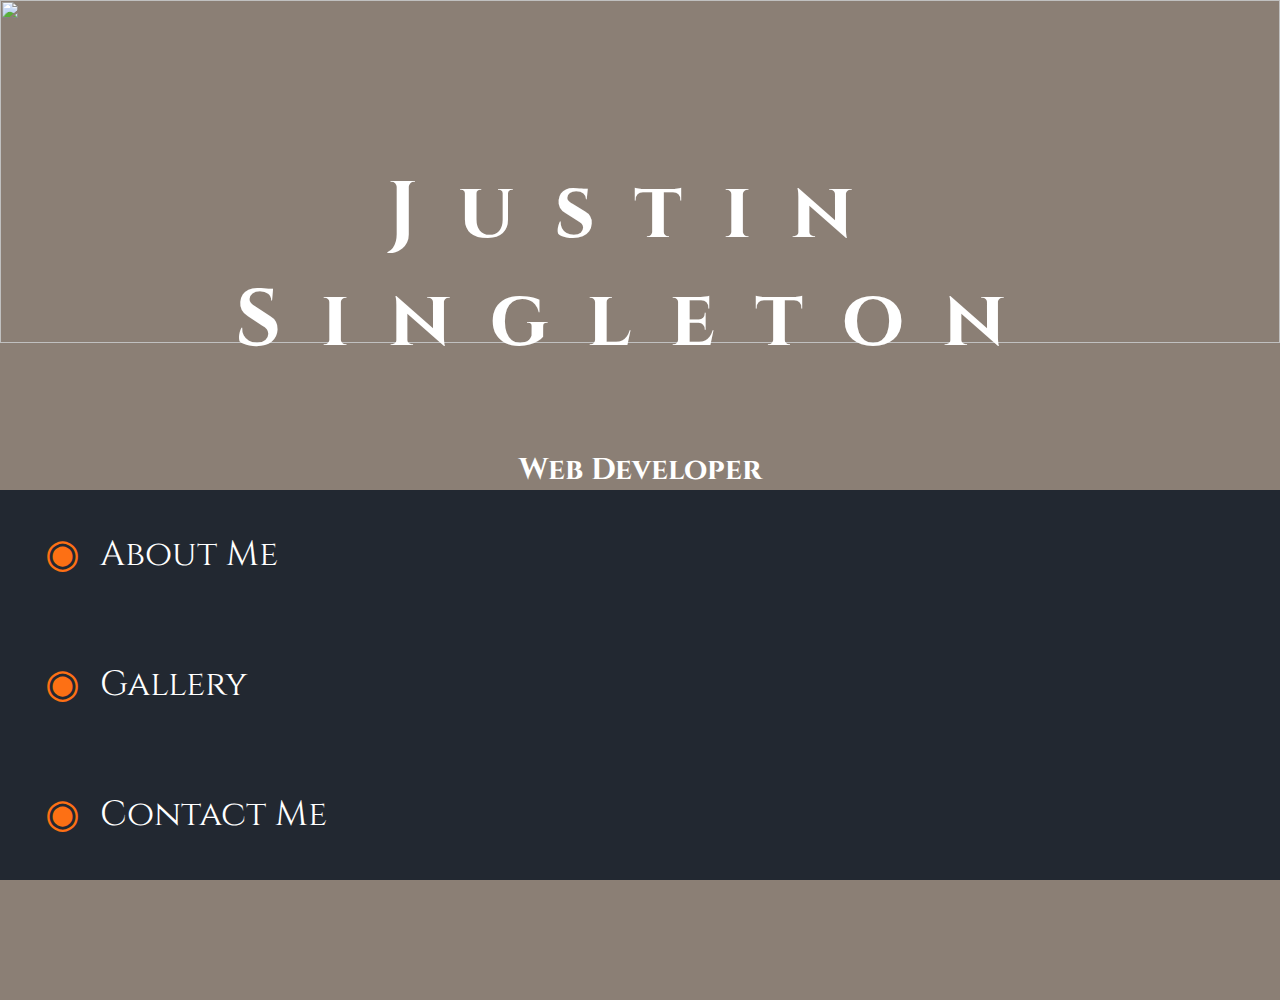
==== index.html @ f840b2ef "Change file paths" ====
<DOCTYPE! html>
<html lang="en">
  <head>
    <meta charset="UTF-8" />
    <title>Justin Singleton</title>
    <meta name="description" content="A personal portfolio of Justin Singleton." />
    <meta name="keywords" content="portfolio, singleton, web, development, software, designer" />
    <meta name="robots" content="no follow" />
    <meta http-equiv="author" content="Justin Singleton" />
    <meta http-equiv="pragma" content="no-cache" />
    <link rel="stylesheet" type="text/css" href="main.css" />
    <link href="https://fonts.googleapis.com/css?family=Cinzel|Roboto&display=swap" rel="stylesheet">
  </head>
  <body>
    <div class="page">
      <div class="banner">
        <img src="images/architecture-building-business-edited1.jpg" class="banner-image" />
        <div class="header">
          <h1>Justin Singleton</h1>
        </div>
        <div class="sub-header">
          <h2>Web Developer</h2>
        </div>
      </div>
      <div class="buttons">
        <button class="collapsible">About Me</button>
        <div class="content">
          <div class="about">
            <p>
              I was born in Honolulu, Hawaii to an Air Force Mom and Dad. After I graduated High School
              in Milwaukee, Wisconsin, I decided to join the Air Force as well. I am currently serving
              on Offutt AFB, Nebraska as a Russian linguist.
            </p>
            <p>
              I am married and have a beautiful one-year-old daughter. We live here in Omaha with our
              two Yorkies: Milo and Teddy. I am currently pursuing my Bachelor's degree in Web
              Development at Bellevue University.
            </p>
            <p>
              I like to play guitar, play video games, ride my bike, hike, swim, and play with my
              daughter. I enjoy cooking dinner and watching movies.
            </p>
            <p>
              I hope to graduate with a 4.0 GPA and get out of the military in a year and a half, so
              that I can start my Web Development or Software Design career. I also plan to make
              Indie games and smartphone Apps in my free time.
            </p>
          </div>
        </div>
        <button class="collapsible">Gallery</button>
        <div class="content">
          <p>Lorem ipsum...</p>
        </div>
        <button class="collapsible">Contact Me</button>
        <div class="content">
          <div class="contact">
            <h3>E-Mail:</h3>
            <a href="mailto:jsingleton@my365.bellevue.edu">jsingleton@my365.bellevue.edu</a>
            <h3>GitHub Handle:</h3>
            <a href="https://github.com/Friend0fMisery" target="_blank">Friend0fMisery</a>
          </div>
        </div>
      </div>
    </div>
  </body>
  <script src="portfolio.js"></script>
</html>
---- main.css ----
html
{
  background-color: rgb(139, 127, 117);
}
.page
{
  width: 100%;
  height: 2em;
  min-width: 1000px;
  min-height: 1000px;
}
html, body
{
  margin: 0;
  padding: 0;
  font-family: 'Roboto', sans-serif;
}
.banner
{
  width: 100%;
  display: block;
  height: 70%;
  position: relative;
  text-align: center;
}
.banner > .banner-image
{
  width: 100%;
  display: block;
  height: 70%;
  position: relative;
  text-align: center;
}
.header
{
  position: absolute;
  top: 30%;
  bottom: 40%;
  transform: translate(-50%, -50%);
  left: 50%;
  font-family: 'Cinzel', serif;
  font-size: 40px;
  color: white;
  letter-spacing: 40px;
}
.sub-header
{
  position: absolute;
  bottom: 20%;
  transform: translate(-50%, -50%);
  left: 50%;
  font-family: 'Cinzel', serif;
  font-size: 20px;
  color: white;
}
.buttons
{
  position: relative;
  bottom: 21%;
}
.collapsible
{
  background-color: #222831;
  color: white;
  cursor: pointer;
  padding: 40px;
  width: 100%;
  border: none;
  text-align: left;
  line-height: 50px;
  outline: none;
  font-size: 35px;
  font-family: 'Cinzel', serif;
}
.active, .collapsible:hover
{
  background-color: #393e46;
}
.content
{
  padding: 0 18px;
  max-height: 0;
  overflow: hidden;
  transition: max-height 0.2s ease-out;
  background-color: #B1A296;
  font-size: 20px;
}
.collapsible:after
{
  content: '\25C9';
  font-size: 40px;
  color: #fd7014;
  float: left;
  margin-left: 5px;
  margin-right: 20px;
}
.active:after
{
  content: "\25CE";
}
.content > .about
{
  text-indent: 50px;
  max-width: 50%;
}
.content > .contact
{
  text-align: center;
  padding-bottom: 20px;
}
a
{
  color: rgb(35, 35, 116);
}
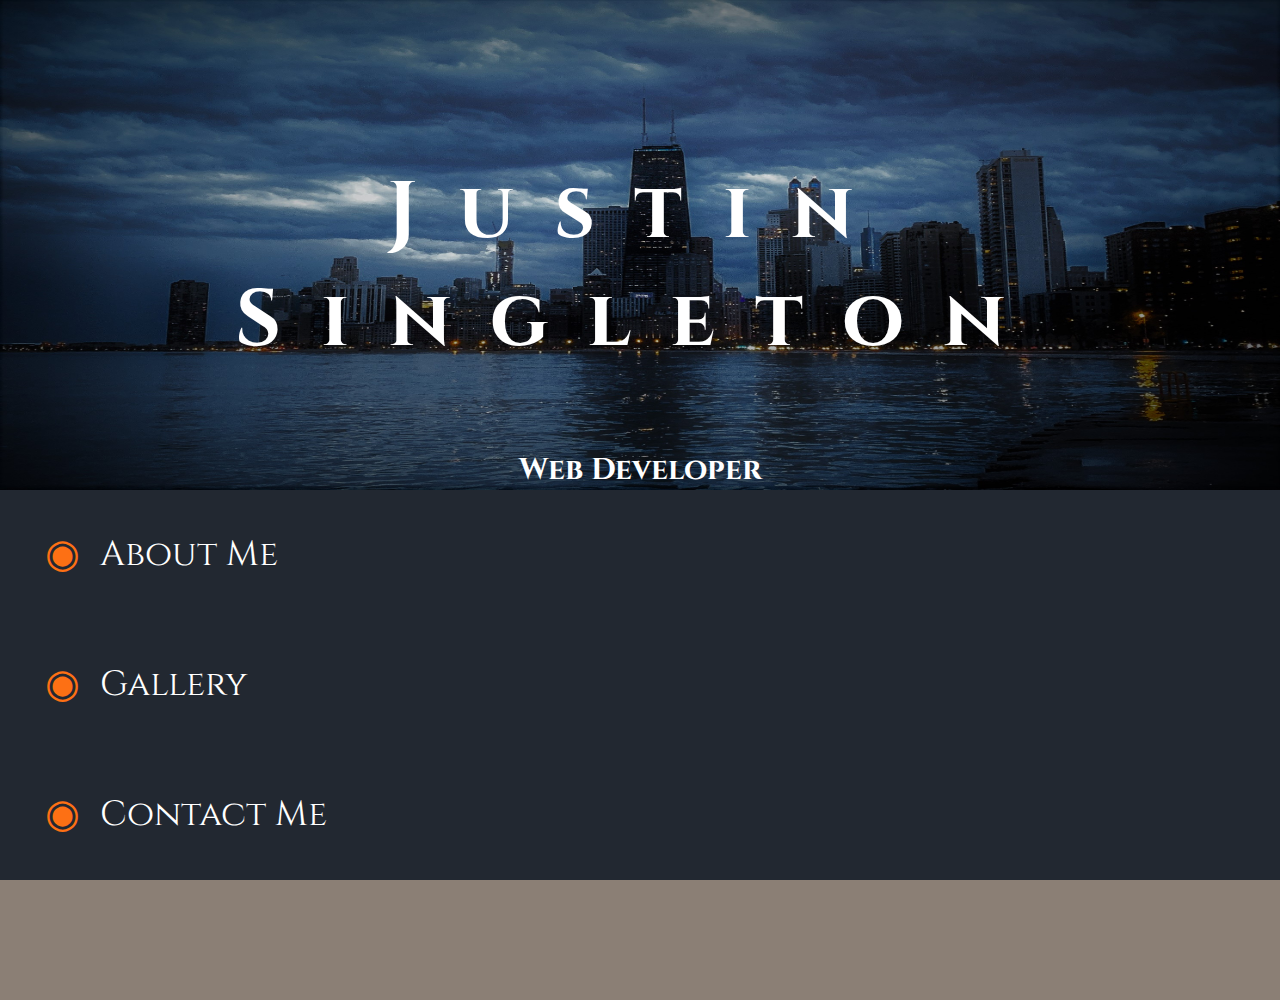
==== commit 4776a2ee: "Add images and changes to html and css" ====
--- a/index.html
+++ b/index.html
@@ -14,7 +14,7 @@
   <body>
     <div class="page">
       <div class="banner">
-        <img src="images/architecture-building-business-edited1.jpg" class="banner-image" />
+        <img src="images/chicago.jpg" class="banner-image" />
         <div class="header">
           <h1>Justin Singleton</h1>
         </div>
@@ -26,6 +26,7 @@
         <button class="collapsible">About Me</button>
         <div class="content">
           <div class="about">
+            <img src="images/beach.jpeg" class="beach">
             <p>
               I was born in Honolulu, Hawaii to an Air Force Mom and Dad. After I graduated High School
               in Milwaukee, Wisconsin, I decided to join the Air Force as well. I am currently serving
@@ -49,7 +50,59 @@
         </div>
         <button class="collapsible">Gallery</button>
         <div class="content">
-          <p>Lorem ipsum...</p>
+          <div class="gallery">
+            <div class="div-bioSite-prototype">
+              <a href="https://github.com/Friend0fMisery/bioSite" target="_blank">
+                <img src="images/bioSite-prototype.jpeg" class="bioSite-prototype">
+              </a>
+            </div>
+            <p class ="first">
+              Here is the very first prototype I ever made. It was created for a project that was 
+              supposed to be a single-page application on the person of my choice. I chose my wife. 
+              If you click on the image, you will be taken to the repository for this project.
+            </p>
+            <div class="div-bioSite">
+              <a href="https://friend0fmisery.github.io/bioSite/" target="_blank">
+                <img src="images/bioSite.JPG" class="bioSite">
+              </a>
+            </div>
+            <p class="second">
+              This is the final outcome of the project mentioned above. My very first full creation
+              with HTML/CSS. If you click on the image, you will be taken to the actual webpage, 
+              hosted with GitHub.
+            </p>
+            <div class="div-web231">
+              <a href="https://github.com/Friend0fMisery/web-231" target="_blank">
+                <img src="images/web231.JPG" class="web231">
+              </a>
+            </div>
+            <p class="third">
+              This is a screenshot of the GitHub repository for my Web-231 Introduction to JavaScript 
+              class. Within this repository shows the progression from start to finish of the whole 
+              9-week course and all of the Assignments required of me.
+            </p>
+            <div class="div-portfolio">
+              <a href="https://github.com/Friend0fMisery/personal-portfolio" target="_blank">
+                <img src="images/portfolio-prototype.jpg" class="portfolio">
+              </a>
+            </div>
+            <p class="fourth">
+              Here is the actual prototype of the site you are on right now. This prototype was 
+              made from the knowledge I gained from creating a dozen prototypes in my Business 
+              Environment class.
+            </p>
+            <div class="div-web330">
+              <a href="https://github.com/Friend0fMisery/web-330" target="_blank">
+                <img src="images/web330.JPG" class="web330">
+              </a>
+            </div>
+            <p class="fifth">
+              Finally, this is the latest Assignment I have worked on in my class. I thought it 
+              fitting to include a snippet of code on "The Singleton Pattern", since it is my 
+              namesake. By clicking on the image, you will be taken to my JavaScript II Web-330 
+              repository.
+            </p>
+          </div>
         </div>
         <button class="collapsible">Contact Me</button>
         <div class="content">
--- a/main.css
+++ b/main.css
@@ -1,7 +1,3 @@
-html
-{
-  background-color: rgb(139, 127, 117);
-}
 .page
 {
   width: 100%;
@@ -14,6 +10,7 @@
   margin: 0;
   padding: 0;
   font-family: 'Roboto', sans-serif;
+  background-color: rgb(139, 127, 117);
 }
 .banner
 {
@@ -81,7 +78,7 @@
   padding: 0 18px;
   max-height: 0;
   overflow: hidden;
-  transition: max-height 0.2s ease-out;
+  transition: max-height .2s ease-out;
   background-color: #B1A296;
   font-size: 20px;
 }
@@ -98,10 +95,27 @@
 {
   content: "\25CE";
 }
-.content > .about
+.about
 {
   text-indent: 50px;
+  float: left;
+  margin-left: 50px;
+}
+.first, .third, .fifth
+{
   max-width: 50%;
+  float: right;
+  text-align: center;
+  margin-top: 180px;
+  margin-right: 50px;
+}
+.second, .fourth
+{
+  max-width: 40%;
+  float: left;
+  text-align: center;
+  margin-top: 140px;
+  margin-left: 50px;
 }
 .content > .contact
 {
@@ -112,3 +126,104 @@
 {
   color: rgb(35, 35, 116);
 }
+img.beach
+{
+  float: right;
+  max-height: 400px;
+  position: relative;
+  margin-left: 180px;
+  margin-right: 180px;
+  margin-top: 50px;
+  margin-bottom: 50px;
+}
+img.bioSite-prototype
+{
+  float: left;
+  max-height: 400px;
+  position: relative;
+  margin-left: 180px;
+  margin-right: 100px;
+  margin-top: 50px;
+  margin-bottom: 50px;
+  cursor: pointer;
+}
+.div-bioSite-prototype:hover img
+{
+  transform: scale(1.1);
+}
+.div-bioSite-prototype img
+{
+  transition: transform .25s ease;
+}
+img.bioSite
+{
+  float: right;
+  max-height: 400px;
+  position: relative;
+  margin-right: 180px;
+  margin-top: 200px;
+  margin-bottom: 50px;
+  cursor: pointer;
+}
+.div-bioSite:hover img
+{
+  transform: scale(1.1);
+}
+.div-bioSite img
+{
+  transition: transform .25s ease;
+}
+img.web231
+{
+  float: left;
+  max-height: 400px;
+  position: relative;
+  margin-left: 80px;
+  margin-top: 190px;
+  margin-bottom: 50px;
+  cursor: pointer;
+}
+.div-web231:hover img
+{
+  transform: scale(1.1);
+}
+.div-web231 img
+{
+  transition: transform .25s ease;
+}
+img.portfolio
+{
+  float: right;
+  max-height: 400px;
+  position: relative;
+  margin-right: 220px;
+  margin-top: 160px;
+  margin-bottom: 50px;
+  cursor: pointer;
+}
+.div-portfolio:hover img
+{
+  transform: scale(1.1);
+}
+.div-portfolio img
+{
+  transition: transform .25s ease;
+}
+img.web330
+{
+  float: left;
+  max-height: 400px;
+  position: relative;
+  margin-left: 126px;
+  margin-top: 190px;
+  margin-bottom: 50px;
+  cursor: pointer;
+}
+.div-web330:hover img
+{
+  transform: scale(1.1);
+}
+.div-web330 img
+{
+  transition: transform .25s ease;
+}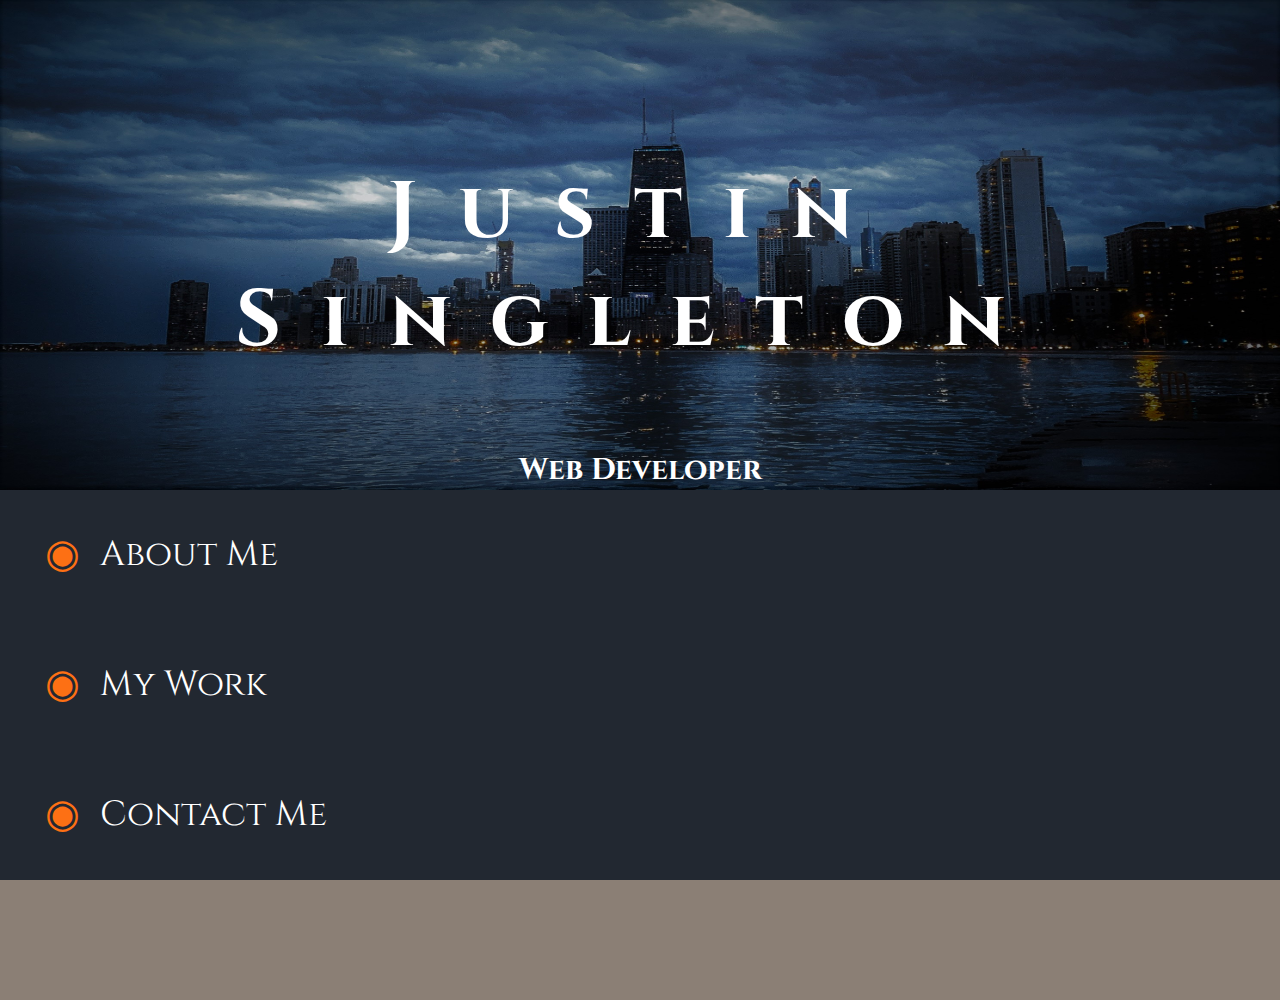
==== commit 61fd30e5: "Add assignment9.3" ====
--- a/index.html
+++ b/index.html
@@ -5,7 +5,7 @@
     <title>Justin Singleton</title>
     <meta name="description" content="A personal portfolio of Justin Singleton." />
     <meta name="keywords" content="portfolio, singleton, web, development, software, designer" />
-    <meta name="robots" content="no follow" />
+    <meta name="robots" content="no index, follow" />
     <meta http-equiv="author" content="Justin Singleton" />
     <meta http-equiv="pragma" content="no-cache" />
     <link rel="stylesheet" type="text/css" href="main.css" />
@@ -48,60 +48,25 @@
             </p>
           </div>
         </div>
-        <button class="collapsible">Gallery</button>
+        <button class="collapsible">My Work</button>
         <div class="content">
-          <div class="gallery">
-            <div class="div-bioSite-prototype">
-              <a href="https://github.com/Friend0fMisery/bioSite" target="_blank">
-                <img src="images/bioSite-prototype.jpeg" class="bioSite-prototype">
-              </a>
-            </div>
-            <p class ="first">
-              Here is the very first prototype I ever made. It was created for a project that was 
-              supposed to be a single-page application on the person of my choice. I chose my wife. 
-              If you click on the image, you will be taken to the repository for this project.
-            </p>
-            <div class="div-bioSite">
-              <a href="https://friend0fmisery.github.io/bioSite/" target="_blank">
-                <img src="images/bioSite.JPG" class="bioSite">
-              </a>
-            </div>
-            <p class="second">
-              This is the final outcome of the project mentioned above. My very first full creation
-              with HTML/CSS. If you click on the image, you will be taken to the actual webpage, 
-              hosted with GitHub.
-            </p>
-            <div class="div-web231">
-              <a href="https://github.com/Friend0fMisery/web-231" target="_blank">
-                <img src="images/web231.JPG" class="web231">
-              </a>
-            </div>
-            <p class="third">
-              This is a screenshot of the GitHub repository for my Web-231 Introduction to JavaScript 
-              class. Within this repository shows the progression from start to finish of the whole 
-              9-week course and all of the Assignments required of me.
-            </p>
-            <div class="div-portfolio">
-              <a href="https://github.com/Friend0fMisery/personal-portfolio" target="_blank">
-                <img src="images/portfolio-prototype.jpg" class="portfolio">
-              </a>
-            </div>
-            <p class="fourth">
-              Here is the actual prototype of the site you are on right now. This prototype was 
-              made from the knowledge I gained from creating a dozen prototypes in my Business 
-              Environment class.
-            </p>
-            <div class="div-web330">
-              <a href="https://github.com/Friend0fMisery/web-330" target="_blank">
-                <img src="images/web330.JPG" class="web330">
-              </a>
-            </div>
-            <p class="fifth">
-              Finally, this is the latest Assignment I have worked on in my class. I thought it 
-              fitting to include a snippet of code on "The Singleton Pattern", since it is my 
-              namesake. By clicking on the image, you will be taken to my JavaScript II Web-330 
-              repository.
-            </p>
+          <div class="tile">
+            <a href="web-335/singleton-diagrams.html">
+              <h3 class="tile-header">Diagrams</h3>
+              <img src="images/code.jpg" class="code">
+            </a>
+          </div>
+          <div class="tile">
+            <a href="views/gallery.html">
+              <h3 class="tile-header">Gallery</h3>
+              <img src="images/code.jpg" class="code">
+            </a>
+          </div>
+          <div class="tile">
+            <a href="web-420/singleton-rest.html">
+              <h3 class="tile-header">Presentations</h3>
+              <img src="images/code.jpg" class="code">
+            </a>
           </div>
         </div>
         <button class="collapsible">Contact Me</button>
--- a/main.css
+++ b/main.css
@@ -1,17 +1,23 @@
-.page
-{
+.page {
   width: 100%;
   height: 2em;
   min-width: 1000px;
   min-height: 1000px;
 }
-html, body
-{
+
+html, body {
   margin: 0;
   padding: 0;
   font-family: 'Roboto', sans-serif;
   background-color: rgb(139, 127, 117);
 }
+
+#container {
+  text-align: center;
+}
+
+/* INDEX.HTML */
+
 .banner
 {
   width: 100%;
@@ -101,22 +107,7 @@
   float: left;
   margin-left: 50px;
 }
-.first, .third, .fifth
-{
-  max-width: 50%;
-  float: right;
-  text-align: center;
-  margin-top: 180px;
-  margin-right: 50px;
-}
-.second, .fourth
-{
-  max-width: 40%;
-  float: left;
-  text-align: center;
-  margin-top: 140px;
-  margin-left: 50px;
-}
+
 .content > .contact
 {
   text-align: center;
@@ -136,6 +127,52 @@
   margin-top: 50px;
   margin-bottom: 50px;
 }
+
+.tile {
+  margin-top: 100px;
+  margin-bottom: 100px;
+  margin-left: 100px;
+  border: 2px solid;
+  height: 300px;
+  width: 300px;
+  position: relative;
+  vertical-align: middle;
+  float: left;
+}
+
+.tile-header {
+  text-decoration: none;
+  color: white;
+  position: absolute;
+  top: 1px;
+  left: 20px;
+  text-align: center;
+  z-index: 1;
+}
+
+.code {
+  height: 300px;
+  width: 300px;
+  position: relative;
+  opacity: .5;
+  filter: alpha(opacity=50);
+}
+
+/* GALLERY.HTML */
+
+img.api-gateway {
+  display: inline-block;
+  margin-top: 100px;
+}
+
+.web-420:hover img {
+  transform: scale(1.1);
+}
+
+.web-420 img {
+  transition: transform .25s ease;
+}
+
 img.bioSite-prototype
 {
   float: left;
@@ -226,4 +263,73 @@
 .div-web330 img
 {
   transition: transform .25s ease;
+}
+
+/* NAVBAR */
+
+#navbar {
+  overflow: hidden;
+  background-color: #222831;
+  width: 100%;
+  top: 0;
+  position: relative;
+}
+
+#navbar a {
+  float: right;
+  display: block;
+  color: white;
+  text-align: center;
+  padding: 14px 16px;
+  text-decoration: none;
+  font-size: 17px;
+  font-family: 'Cinzel', serif;
+}
+
+#navbar a:hover {
+  color: white;
+  background-color: #393e46;;
+}
+
+#navbar b {
+  float: left;
+  display: block;
+  color: white;
+  text-align: center;
+  padding: 14px 16px;
+  text-decoration: none;
+  font-size: 17px;
+  font-family: 'Cinzel', serif;
+}
+
+/* DIAGRAMS.HTML */
+
+#diagram {
+  display: inline-block;
+  margin-top: 100px;
+}
+
+#diagram:hover img {
+  transform: scale(1.1);
+}
+
+#diagram img {
+  transition: transform .25s ease;
+}
+
+/* PRESENTATIONS.HTML */
+
+.card {
+  margin-top: 100px;
+}
+
+/* BACK BUTTON */
+
+.back {
+  margin-top: 75px;
+  margin-bottom: 100px;
+}
+
+input {
+  font-size: 17px;
 }